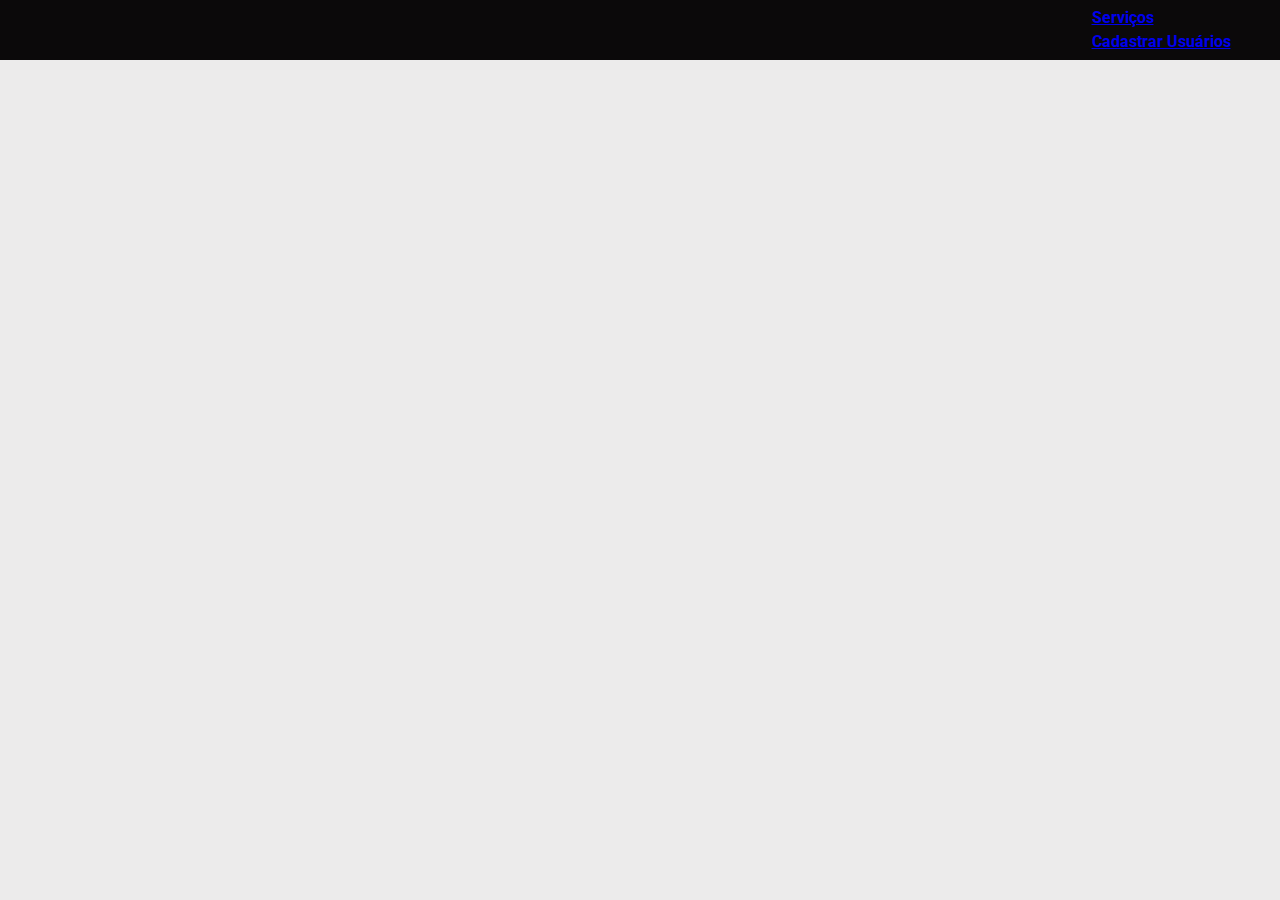
==== index.html @ 6a8ab84e "add function" ====
<!DOCTYPE html>
<html lang="pt-BR">
<head>
    <meta charset="UTF-8">
    <meta name="viewport" content="width=device-width, initial-scale=1.0">
    <link rel="preconnect" href="https://fonts.googleapis.com">
    <link rel="preconnect" href="https://fonts.gstatic.com" crossorigin>
    <link href="https://fonts.googleapis.com/css2?family=Roboto:ital,wght@0,100;0,300;0,400;0,500;0,700;0,900;1,100;1,300;1,400;1,500;1,700;1,900&display=swap" rel="stylesheet">
    <link rel="stylesheet" href="./styles/reset.css">
    <link rel="stylesheet" href="./styles/global.css">
    <link rel="stylesheet" href="./styles/style.css">
    <script src="script.js"></script>

    <title>Service Manager</title>
</head>
<body>
    <header>
        <nav class="headerClass">
            <ul>
                <li><a href="addService.html">Serviços</a></li>
                <li><a href="addUser.html">Cadastrar Usuários</a></li>
            </ul>
        </nav>
    </header>
    
</body>
</html>
---- styles/global.css ----
:root {
    --grey-0: #0b090a;
    --grey-1: #161a1d;
    --grey-2: #212529;
    --grey-3: #343A40;
    --grey-4: #495057;
    --grey-5: #6C757D;
    --grey-6: #ADB5BD;
    --grey-7: #CED4DA;
    --grey-8: #DEE2E6;
    --grey-9: #E9ECEF;
    --grey-10: #F8F9FA;

    --primary__color: #222222;
    --second__color: #ECEBEB;
    --third__color: #8eaecc;
    --forthy__color: #1c5d99;
    --five__color: #407ea2;
    --sixth-color: #639fab;
    --seven-color: #8fb6c8;
    --eigth--color: #bbcde5;
    
}


body{
    background-color: var(--second__color);
    font-family: "Roboto", sans-serif;
    
}

html{
    scroll-behavior: smooth;
}
---- styles/style.css ----
header {
    color: var(--grey-9);
    padding: 10px;
    background-color: var(--grey-0);
    font-weight: bold;

    width: 100vw;
    height: 60px;
    position: fixed;
    display: flex;
    justify-content: center;

    z-index: 3;
}

.headerClass {
    width: 100%;
    max-width: 95%;
    
    padding: 8px;
    
    display: flex;
    justify-content: flex-end;
    align-items: center;
}
.header_first > ul {
    display: flex;
    gap: 50px;
}
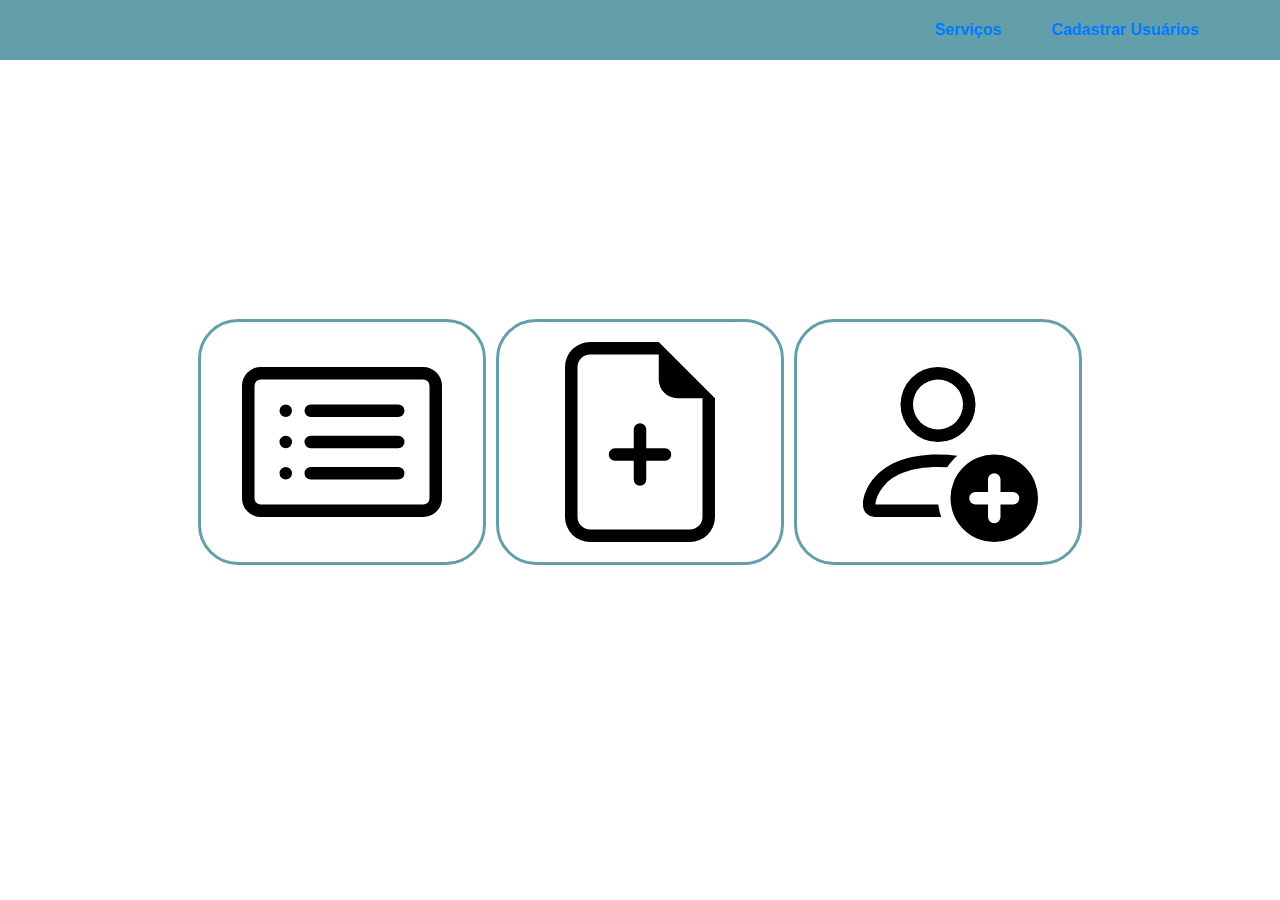
==== commit 786ab144: "vnshnd" ====
--- a/index.html
+++ b/index.html
@@ -1,18 +1,26 @@
 <!DOCTYPE html>
 <html lang="pt-BR">
+
 <head>
     <meta charset="UTF-8">
     <meta name="viewport" content="width=device-width, initial-scale=1.0">
     <link rel="preconnect" href="https://fonts.googleapis.com">
     <link rel="preconnect" href="https://fonts.gstatic.com" crossorigin>
-    <link href="https://fonts.googleapis.com/css2?family=Roboto:ital,wght@0,100;0,300;0,400;0,500;0,700;0,900;1,100;1,300;1,400;1,500;1,700;1,900&display=swap" rel="stylesheet">
+    <link href="https://fonts.googleapis.com/css2?family=Josefin+Sans:ital,wght@0,100..700;1,100..700&display=swap"
+        rel="stylesheet">
     <link rel="stylesheet" href="./styles/reset.css">
     <link rel="stylesheet" href="./styles/global.css">
     <link rel="stylesheet" href="./styles/style.css">
-    <script src="script.js"></script>
+    <link href="https://cdn.jsdelivr.net/npm/bootstrap@5.0.1/dist/css/bootstrap.min.css" rel="stylesheet" integrity="s
+    ha384- +0n0xVW2eSR5OomGNYDnhzAbDsOXxcvSN1TPprVMTNDbiYZCxYbOOl7+AMvyTG2x" crossorigin="anonymous">
+    <script src="https://cdn.jsdelivr.net/npm/bootstrap@5.0.1/dist/js/bootstrap.bundle.min.js" integrity="sha384-
+    gtEjrD/SeCtmISkJkNUaaKMoLD0//ElJ19smozuHV6z3Iehds+3Ulb9Bn9Plx0x4" crossorigin="anonymous"></script>
+    <link rel="stylesheet" href="https://stackpath.bootstrapcdn.com/bootstrap/4.1.3/css/bootstrap.min.css" integrity="sha3
+    84-MCw98/SFnGE8fJT3GXwEOngsV7Zt27NXFoaoApmYm81iuXoPkFOJwJ8ERdknLPMO" crossorigin="anonymous">    <script src="script.js"></script>
 
     <title>Service Manager</title>
 </head>
+
 <body>
     <header>
         <nav class="headerClass">
@@ -22,6 +30,28 @@
             </ul>
         </nav>
     </header>
-    
+    <section>
+        <div class="CardsClass">
+            <div class="MyCard text-center mb-3" style="width: 18rem;">
+                <div class="card-body">
+                  <a href="#"><img src="./assets/card-list.svg" alt=""></a>
+                </div>
+              </div>
+              <div class="MyCard text-center mb-3" style="width: 18rem;">
+                <div class="card-body">
+                  
+                  <a href="#"><img src="./assets/file-earmark-plus.svg" alt=""></a>
+                </div>
+              </div>
+              <div class="MyCard text-center mb-3" style="width: 18rem;">
+                <div class="card-body">                    
+                  <a href="#"><img src="./assets/person-add.svg" alt=""></a>
+                </div>
+              </div>
+        </div>
+    </section>
+
+
 </body>
+
 </html>--- a/styles/global.css
+++ b/styles/global.css
@@ -25,7 +25,7 @@
 
 body{
     background-color: var(--second__color);
-    font-family: "Roboto", sans-serif;
+    font-family: "Josefin Sans", sans-serif;
     
 }
 
--- a/styles/style.css
+++ b/styles/style.css
@@ -1,7 +1,7 @@
 header {
     color: var(--grey-9);
     padding: 10px;
-    background-color: var(--grey-0);
+    background-color: var(--sixth-color);
     font-weight: bold;
 
     width: 100vw;
@@ -11,6 +11,10 @@
     justify-content: center;
 
     z-index: 3;
+}
+
+a img{
+    width: 200px;
 }
 
 .headerClass {
@@ -23,8 +27,30 @@
     justify-content: flex-end;
     align-items: center;
 }
-.header_first > ul {
+.headerClass > ul {
     display: flex;
     gap: 50px;
 }
 
+.CardsClass{
+    display: flex;
+    flex-wrap: wrap;
+    justify-content: center;
+    align-items: center;
+    height: 100%;
+    width: 100%;
+    position: fixed;
+    gap: 10px;
+}
+
+.MyCard{
+    border: 3px solid var(--sixth-color) ;
+    border-radius: 40px;
+
+}
+
+.card-body{
+    display: flex;
+    flex-direction: column;
+}
+
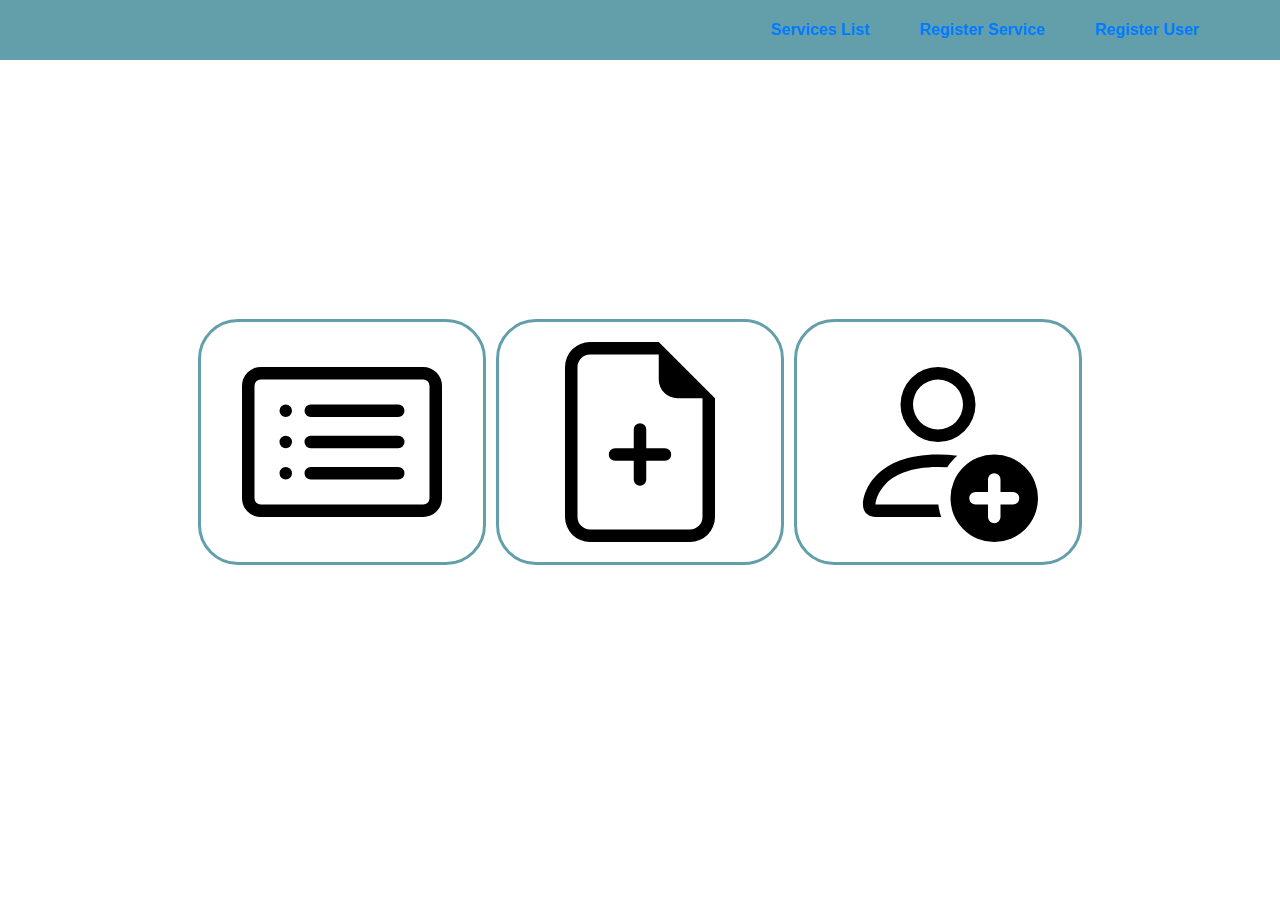
==== commit 75e5081c: "merge" ====
--- a/index.html
+++ b/index.html
@@ -25,8 +25,9 @@
     <header>
         <nav class="headerClass">
             <ul>
-                <li><a href="addService.html">Serviços</a></li>
-                <li><a href="addUser.html">Cadastrar Usuários</a></li>
+                <li><a href="listService.html">Services List</a></li>
+                <li><a href="addService.html">Register Service</a></li>
+                <li><a href="addUser.html">Register User</a></li>
             </ul>
         </nav>
     </header>
@@ -34,18 +35,18 @@
         <div class="CardsClass">
             <div class="MyCard text-center mb-3" style="width: 18rem;">
                 <div class="card-body">
-                  <a href="#"><img src="./assets/card-list.svg" alt=""></a>
+                  <a href="listService.html"><img src="./assets/card-list.svg" alt=""></a>
                 </div>
               </div>
               <div class="MyCard text-center mb-3" style="width: 18rem;">
                 <div class="card-body">
                   
-                  <a href="#"><img src="./assets/file-earmark-plus.svg" alt=""></a>
+                  <a href="addService.html"><img src="./assets/file-earmark-plus.svg" alt=""></a>
                 </div>
               </div>
               <div class="MyCard text-center mb-3" style="width: 18rem;">
                 <div class="card-body">                    
-                  <a href="#"><img src="./assets/person-add.svg" alt=""></a>
+                  <a href="addUser.html"><img src="./assets/person-add.svg" alt=""></a>
                 </div>
               </div>
         </div>
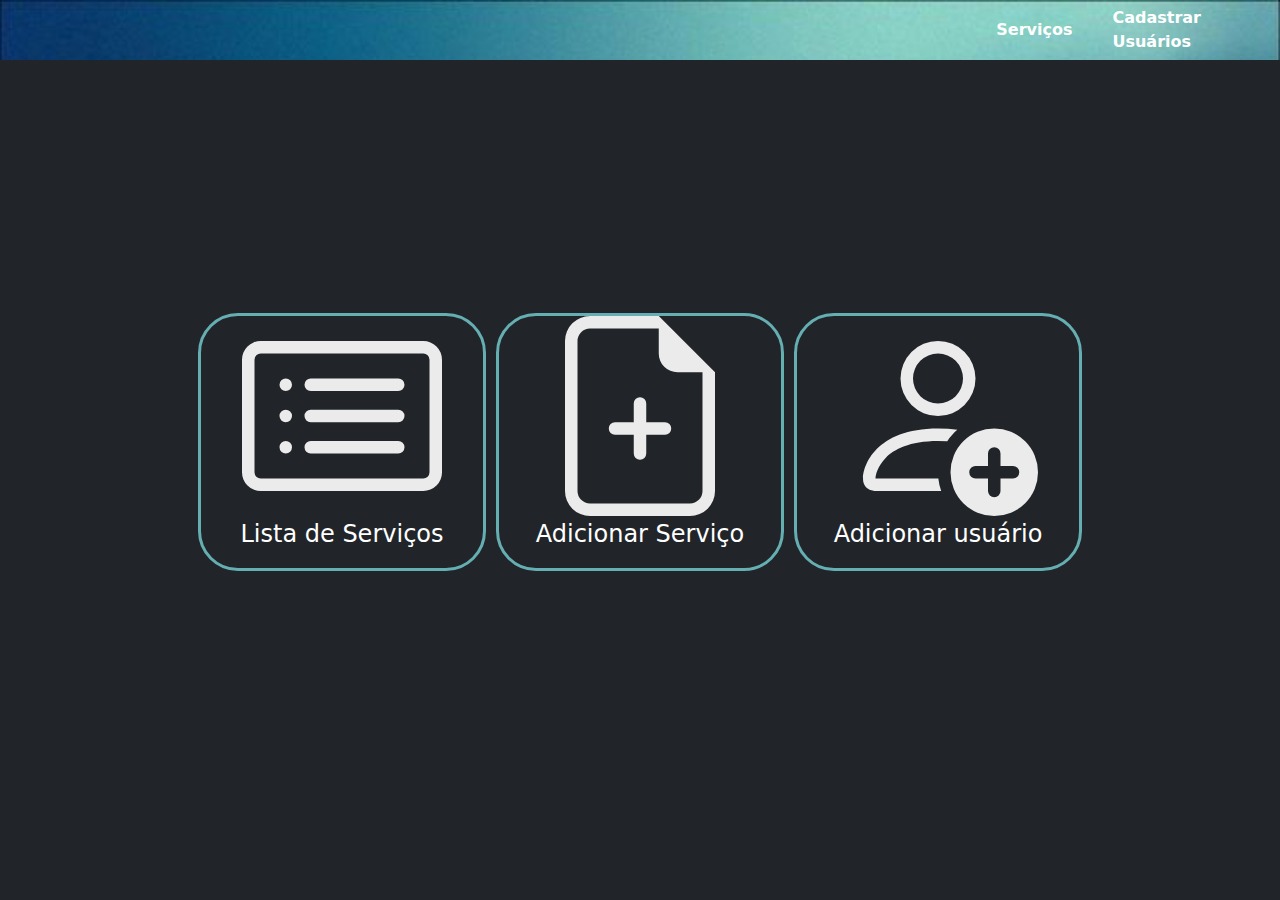
==== commit 9ab945a1: "aa" ====
--- a/index.html
+++ b/index.html
@@ -6,17 +6,12 @@
     <meta name="viewport" content="width=device-width, initial-scale=1.0">
     <link rel="preconnect" href="https://fonts.googleapis.com">
     <link rel="preconnect" href="https://fonts.gstatic.com" crossorigin>
-    <link href="https://fonts.googleapis.com/css2?family=Josefin+Sans:ital,wght@0,100..700;1,100..700&display=swap"
-        rel="stylesheet">
+    <link href="https://fonts.googleapis.com/css2?family=Josefin+Sans:ital,wght@0,100..700;1,100..700&display=swap" rel="stylesheet">
     <link rel="stylesheet" href="./styles/reset.css">
     <link rel="stylesheet" href="./styles/global.css">
     <link rel="stylesheet" href="./styles/style.css">
-    <link href="https://cdn.jsdelivr.net/npm/bootstrap@5.0.1/dist/css/bootstrap.min.css" rel="stylesheet" integrity="s
-    ha384- +0n0xVW2eSR5OomGNYDnhzAbDsOXxcvSN1TPprVMTNDbiYZCxYbOOl7+AMvyTG2x" crossorigin="anonymous">
-    <script src="https://cdn.jsdelivr.net/npm/bootstrap@5.0.1/dist/js/bootstrap.bundle.min.js" integrity="sha384-
-    gtEjrD/SeCtmISkJkNUaaKMoLD0//ElJ19smozuHV6z3Iehds+3Ulb9Bn9Plx0x4" crossorigin="anonymous"></script>
-    <link rel="stylesheet" href="https://stackpath.bootstrapcdn.com/bootstrap/4.1.3/css/bootstrap.min.css" integrity="sha3
-    84-MCw98/SFnGE8fJT3GXwEOngsV7Zt27NXFoaoApmYm81iuXoPkFOJwJ8ERdknLPMO" crossorigin="anonymous">    <script src="script.js"></script>
+    <link href="https://cdn.jsdelivr.net/npm/bootstrap@5.0.1/dist/css/bootstrap.min.css" rel="stylesheet" integrity="sha384- +0n0xVW2eSR5OomGNYDnhzAbDsOXxcvSN1TPprVMTNDbiYZCxYbOOl7+AMvyTG2x" crossorigin="anonymous">
+    <link rel="shortcut icon" type="image/x-icon" href="./assets/configuracoes.png">
 
     <title>Service Manager</title>
 </head>
@@ -24,35 +19,36 @@
 <body>
     <header>
         <nav class="headerClass">
-            <ul>
-                <li><a href="listService.html">Services List</a></li>
-                <li><a href="addService.html">Register Service</a></li>
-                <li><a href="addUser.html">Register User</a></li>
-            </ul>
+          <img class="img-header" src="./assets/configuracoes.png" alt="">
+          <a class="header-link" href="addService.html">Serviços</a>
+          <a class="header-link" href="addUser.html">Cadastrar Usuários</a>
         </nav>
     </header>
     <section>
         <div class="CardsClass">
             <div class="MyCard text-center mb-3" style="width: 18rem;">
                 <div class="card-body">
-                  <a href="listService.html"><img src="./assets/card-list.svg" alt=""></a>
+                  <a href="service.html"><img class="img-icons" src="./assets/card-list.svg" alt=""></a>
+                  <p>Lista de Serviços</p>
                 </div>
               </div>
               <div class="MyCard text-center mb-3" style="width: 18rem;">
-                <div class="card-body">
-                  
-                  <a href="addService.html"><img src="./assets/file-earmark-plus.svg" alt=""></a>
+                <div class="card-body">                  
+                  <a href="addService.html"><img class="img-icons"src="./assets/file-earmark-plus.svg" alt=""></a>
+                  <p>Adicionar Serviço</p>
                 </div>
               </div>
               <div class="MyCard text-center mb-3" style="width: 18rem;">
                 <div class="card-body">                    
-                  <a href="addUser.html"><img src="./assets/person-add.svg" alt=""></a>
+                  <a href="addUser.html"><img class="img-icons" src="./assets/person-add.svg" alt=""></a>
+                  <p>Adicionar usuário</p>
                 </div>
               </div>
         </div>
     </section>
 
-
+    <script src="https://cdn.jsdelivr.net/npm/bootstrap@5.0.1/dist/js/bootstrap.bundle.min.js" integrity="sha384-gtEjrD/SeCtmISkJkNUaaKMoLD0//ElJ19smozuHV6z3Iehds+3Ulb9Bn9Plx0x4" crossorigin="anonymous"></script>
+    <script src="script.js"></script>
 </body>
 
-</html>+</html>
--- a/styles/global.css
+++ b/styles/global.css
@@ -19,16 +19,13 @@
     --sixth-color: #639fab;
     --seven-color: #8fb6c8;
     --eigth--color: #bbcde5;
-    
 }
 
-
-body{
-    background-color: var(--second__color);
+body {
+    background-color: var(--grey-3);
     font-family: "Josefin Sans", sans-serif;
-    
 }
 
-html{
+html {
     scroll-behavior: smooth;
-}+}
--- a/styles/style.css
+++ b/styles/style.css
@@ -1,7 +1,8 @@
 header {
     color: var(--grey-9);
-    padding: 10px;
-    background-color: var(--sixth-color);
+    padding: 20px;
+    background-image: url('back.jfif');
+    background-size: cover;
     font-weight: bold;
 
     width: 100vw;
@@ -13,7 +14,20 @@
     z-index: 3;
 }
 
-a img{
+.img-header{
+    width: 50px;
+    margin-right: 1500px;
+}
+
+
+p{
+    color: #fff;
+    font-size: 1.5rem;
+    
+}
+
+
+.img-icons{
     width: 200px;
 }
 
@@ -27,9 +41,10 @@
     justify-content: flex-end;
     align-items: center;
 }
-.headerClass > ul {
+.header-link{
     display: flex;
     gap: 50px;
+    margin: 20px;
 }
 
 .CardsClass{
@@ -41,10 +56,11 @@
     width: 100%;
     position: fixed;
     gap: 10px;
+    background-color: var(--grey-2);
 }
 
 .MyCard{
-    border: 3px solid var(--sixth-color) ;
+    border: 3px solid #65afb2 ;
     border-radius: 40px;
 
 }
@@ -54,3 +70,12 @@
     flex-direction: column;
 }
 
+.headerClass a {
+    color: white; 
+    text-decoration: none; 
+}
+
+.headerClass a:hover {
+    text-decoration: underline; 
+    color: #fff; 
+}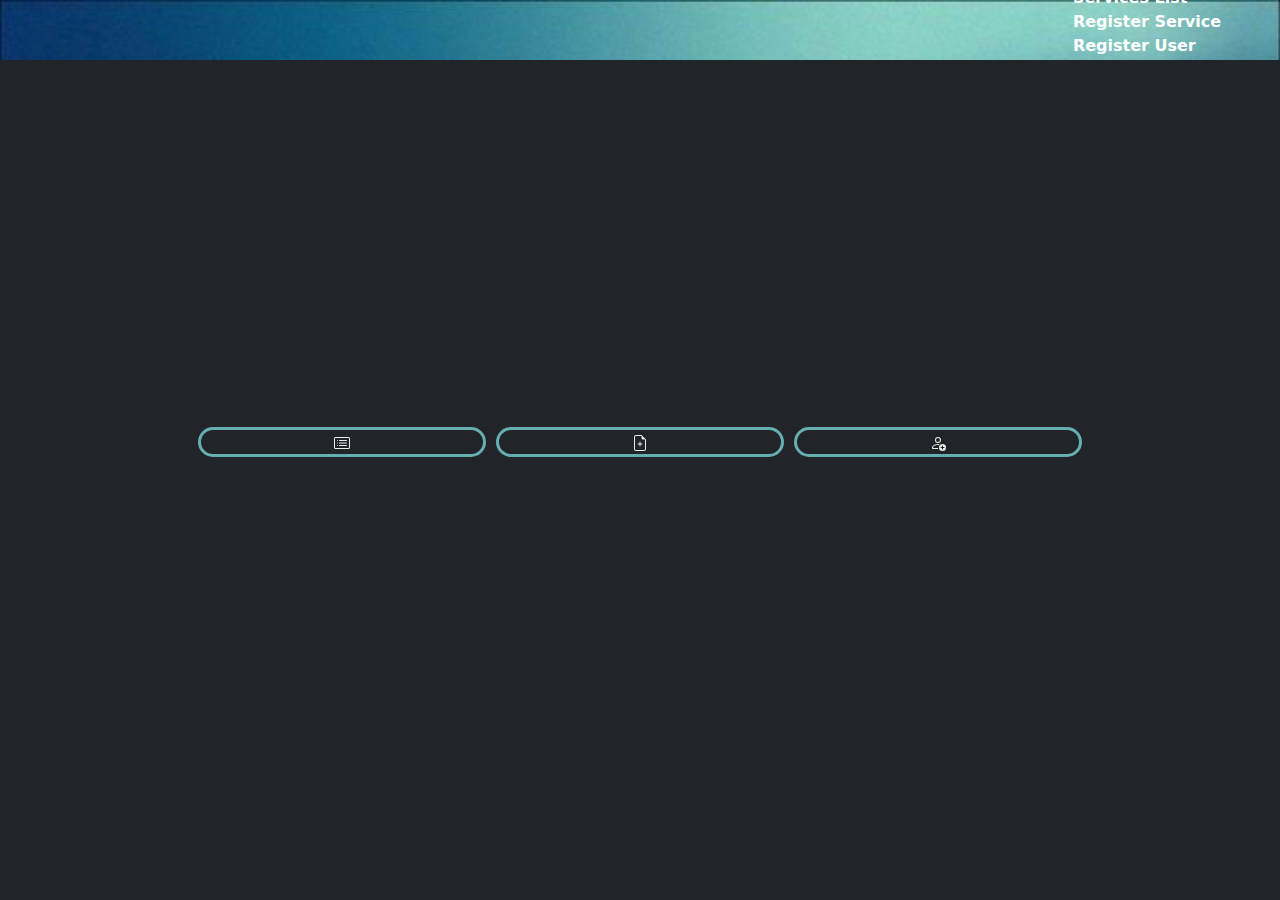
==== commit e71436ce: "Merge branch 'main' of https://github.com/MariaSelhorst/DesafioTevisFrontEnd" ====
--- a/index.html
+++ b/index.html
@@ -19,29 +19,29 @@
 <body>
     <header>
         <nav class="headerClass">
-          <img class="img-header" src="./assets/configuracoes.png" alt="">
-          <a class="header-link" href="addService.html">Serviços</a>
-          <a class="header-link" href="addUser.html">Cadastrar Usuários</a>
+            <ul>
+                <li><a href="listService.html">Services List</a></li>
+                <li><a href="addService.html">Register Service</a></li>
+                <li><a href="addUser.html">Register User</a></li>
+            </ul>
         </nav>
     </header>
     <section>
         <div class="CardsClass">
             <div class="MyCard text-center mb-3" style="width: 18rem;">
                 <div class="card-body">
-                  <a href="service.html"><img class="img-icons" src="./assets/card-list.svg" alt=""></a>
-                  <p>Lista de Serviços</p>
+                  <a href="listService.html"><img src="./assets/card-list.svg" alt=""></a>
                 </div>
               </div>
               <div class="MyCard text-center mb-3" style="width: 18rem;">
-                <div class="card-body">                  
-                  <a href="addService.html"><img class="img-icons"src="./assets/file-earmark-plus.svg" alt=""></a>
-                  <p>Adicionar Serviço</p>
+                <div class="card-body">
+                  
+                  <a href="addService.html"><img src="./assets/file-earmark-plus.svg" alt=""></a>
                 </div>
               </div>
               <div class="MyCard text-center mb-3" style="width: 18rem;">
                 <div class="card-body">                    
-                  <a href="addUser.html"><img class="img-icons" src="./assets/person-add.svg" alt=""></a>
-                  <p>Adicionar usuário</p>
+                  <a href="addUser.html"><img src="./assets/person-add.svg" alt=""></a>
                 </div>
               </div>
         </div>
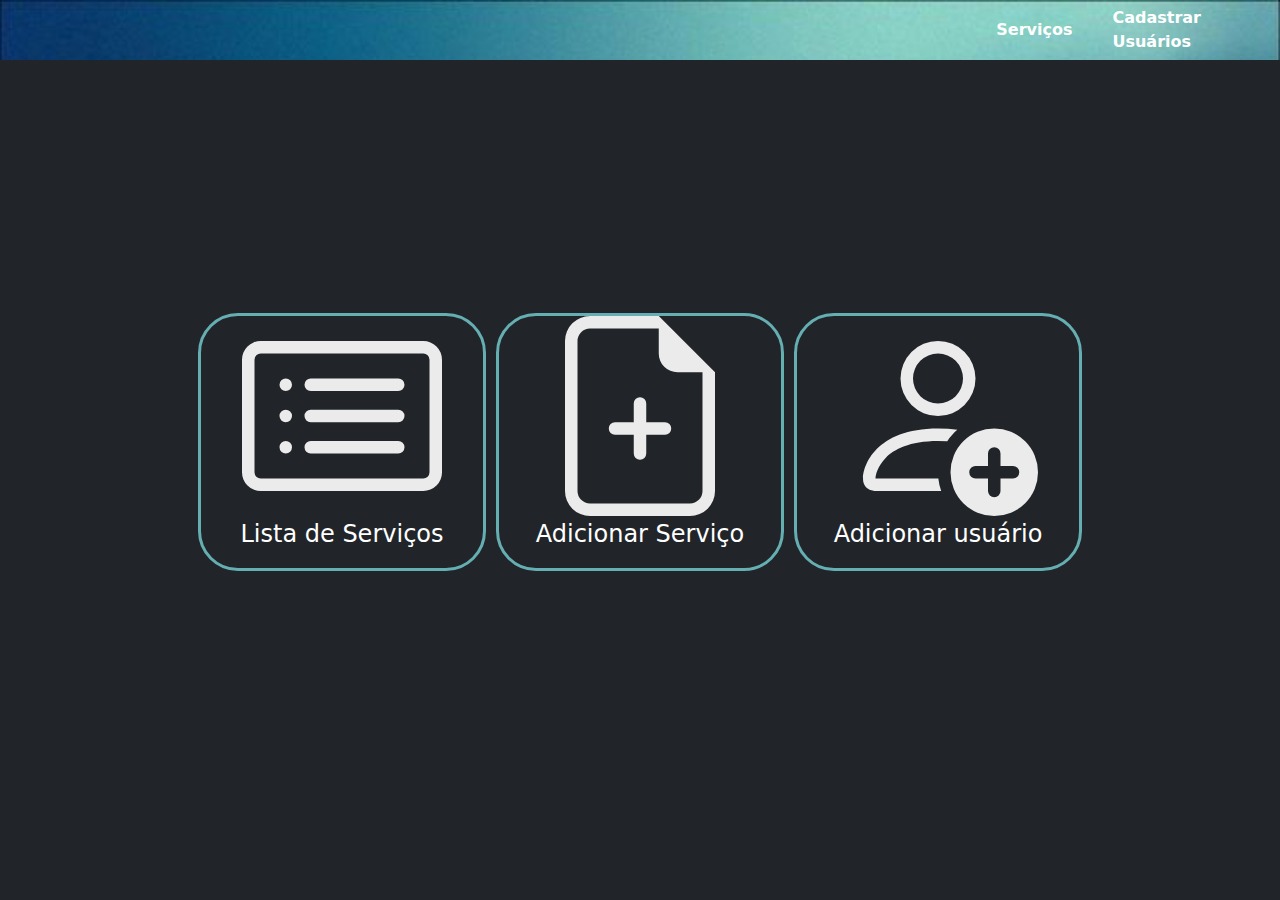
==== commit b6095947: "aa" ====
--- a/index.html
+++ b/index.html
@@ -19,29 +19,29 @@
 <body>
     <header>
         <nav class="headerClass">
-            <ul>
-                <li><a href="listService.html">Services List</a></li>
-                <li><a href="addService.html">Register Service</a></li>
-                <li><a href="addUser.html">Register User</a></li>
-            </ul>
+          <img class="img-header" src="./assets/configuracoes.png" alt="">
+          <a class="header-link" href="addService.html">Serviços</a>
+          <a class="header-link" href="addUser.html">Cadastrar Usuários</a>
         </nav>
     </header>
     <section>
         <div class="CardsClass">
             <div class="MyCard text-center mb-3" style="width: 18rem;">
                 <div class="card-body">
-                  <a href="listService.html"><img src="./assets/card-list.svg" alt=""></a>
+                  <a href="service.html"><img class="img-icons" src="./assets/card-list.svg" alt=""></a>
+                  <p>Lista de Serviços</p>
                 </div>
               </div>
               <div class="MyCard text-center mb-3" style="width: 18rem;">
-                <div class="card-body">
-                  
-                  <a href="addService.html"><img src="./assets/file-earmark-plus.svg" alt=""></a>
+                <div class="card-body">                  
+                  <a href="addService.html"><img class="img-icons"src="./assets/file-earmark-plus.svg" alt=""></a>
+                  <p>Adicionar Serviço</p>
                 </div>
               </div>
               <div class="MyCard text-center mb-3" style="width: 18rem;">
                 <div class="card-body">                    
-                  <a href="addUser.html"><img src="./assets/person-add.svg" alt=""></a>
+                  <a href="addUser.html"><img class="img-icons" src="./assets/person-add.svg" alt=""></a>
+                  <p>Adicionar usuário</p>
                 </div>
               </div>
         </div>
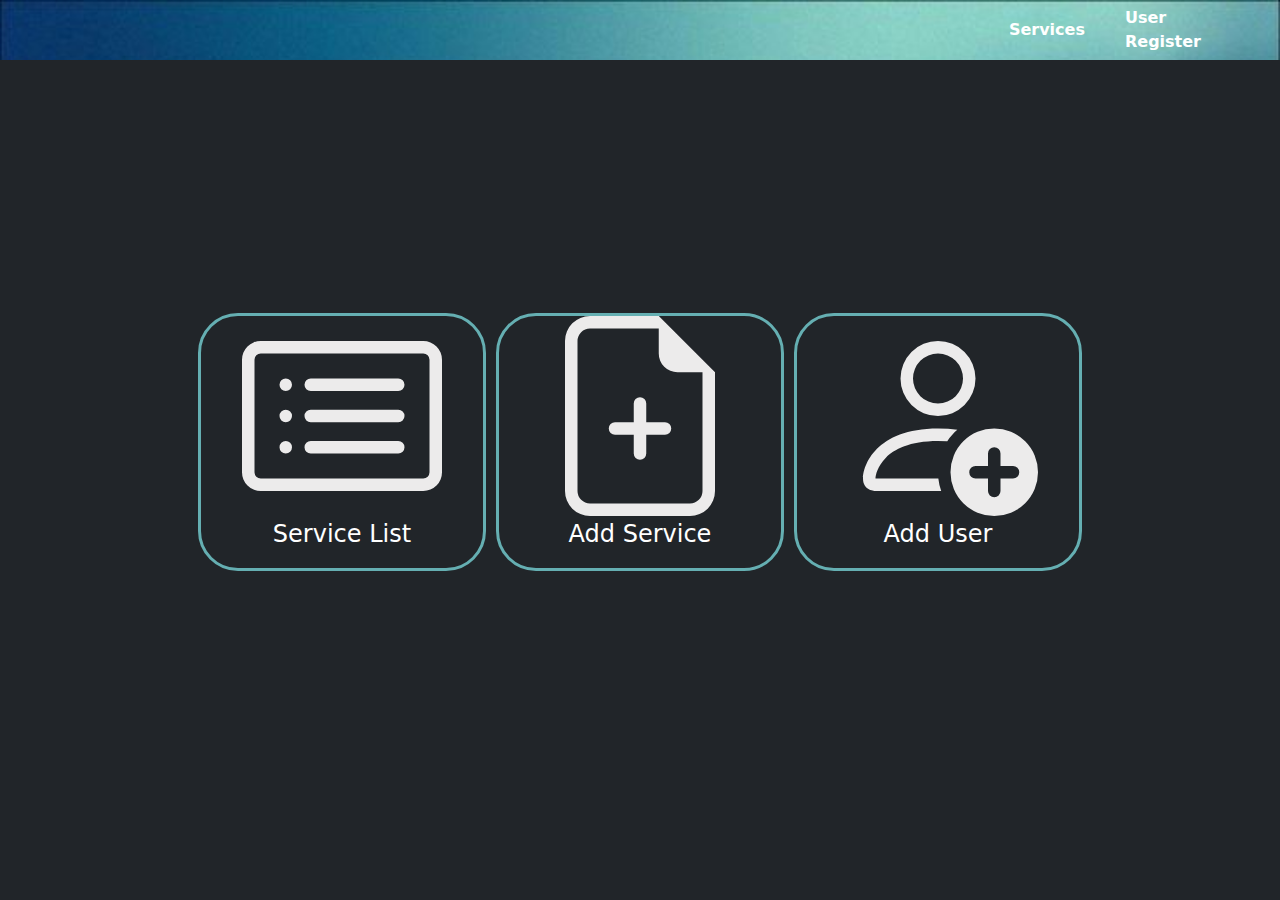
==== commit 69da5cb9: "aaaa" ====
--- a/index.html
+++ b/index.html
@@ -20,28 +20,28 @@
     <header>
         <nav class="headerClass">
           <img class="img-header" src="./assets/configuracoes.png" alt="">
-          <a class="header-link" href="addService.html">Serviços</a>
-          <a class="header-link" href="addUser.html">Cadastrar Usuários</a>
+          <a class="header-link" href="addService.html">Services</a>
+          <a class="header-link" href="addUser.html">User Register </a>
         </nav>
     </header>
     <section>
         <div class="CardsClass">
             <div class="MyCard text-center mb-3" style="width: 18rem;">
                 <div class="card-body">
-                  <a href="service.html"><img class="img-icons" src="./assets/card-list.svg" alt=""></a>
-                  <p>Lista de Serviços</p>
+                  <a href="listService.html"><img class="img-icons" src="./assets/card-list.svg" alt=""></a>
+                  <p>Service List</p>
                 </div>
               </div>
               <div class="MyCard text-center mb-3" style="width: 18rem;">
                 <div class="card-body">                  
                   <a href="addService.html"><img class="img-icons"src="./assets/file-earmark-plus.svg" alt=""></a>
-                  <p>Adicionar Serviço</p>
+                  <p>Add Service</p>
                 </div>
               </div>
               <div class="MyCard text-center mb-3" style="width: 18rem;">
                 <div class="card-body">                    
                   <a href="addUser.html"><img class="img-icons" src="./assets/person-add.svg" alt=""></a>
-                  <p>Adicionar usuário</p>
+                  <p>Add User</p>
                 </div>
               </div>
         </div>
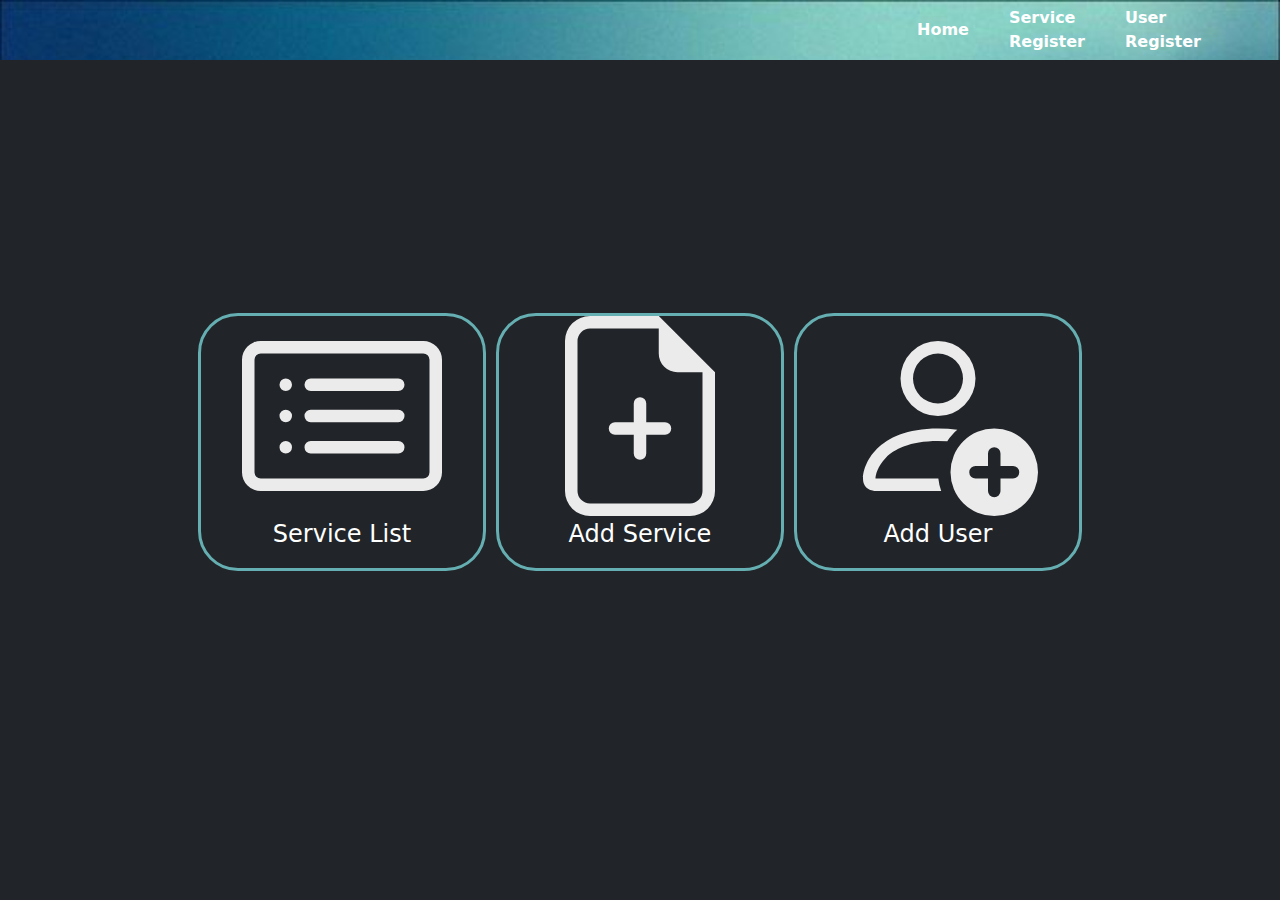
==== commit 0c7c58c3: "aaa" ====
--- a/index.html
+++ b/index.html
@@ -20,7 +20,8 @@
     <header>
         <nav class="headerClass">
           <img class="img-header" src="./assets/configuracoes.png" alt="">
-          <a class="header-link" href="addService.html">Services</a>
+          <a class="header-link" href="index.html">Home</a>
+          <a class="header-link" href="addService.html">Service Register</a>
           <a class="header-link" href="addUser.html">User Register </a>
         </nav>
     </header>
